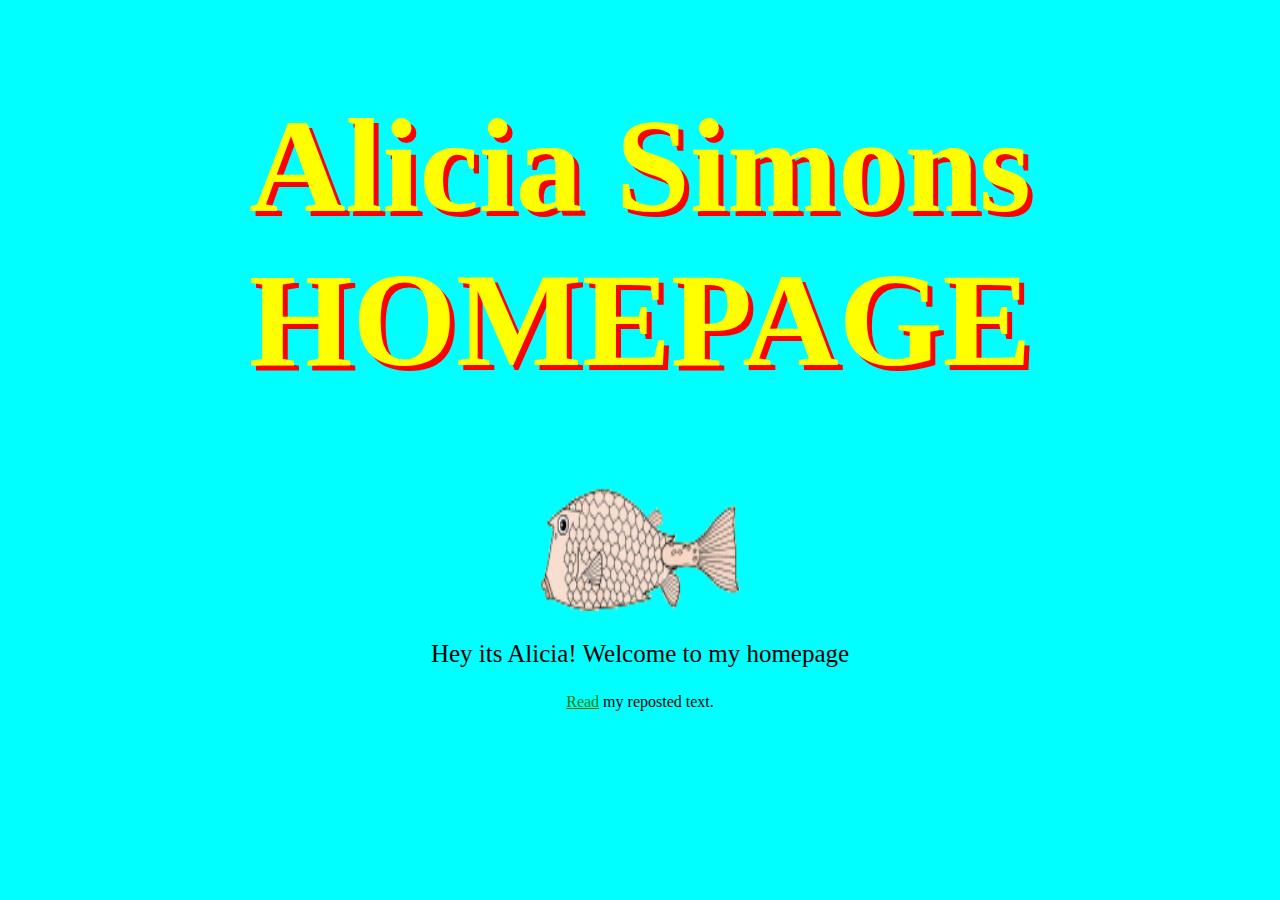
==== index.html @ ec8de92f "first time uploading" ====
<!DOCTYPE html>
<html>
  <head>
    <meta charset="utf-8">
    <title>Alicia's Homepage</title>

    <link rel="stylesheet" href="css/style.css">



  </head>
  <body>
    <h1>Alicia Simons HOMEPAGE</h1>
    <img src=images/fish.gif
    width="200
" height="124">


    <p> Hey its Alicia! Welcome to my homepage </p>

    <a href="1_repost/repost.html">Read</a> my reposted text.


  </body>
</html>
---- css/style.css ----
body {
  background-color:  aqua;
  text-align: center;
}

h1 {
  font-size:100pt;
  text-shadow: 5px 5px #ff0000;
  color:yellow;
}

p {
  font-size: 25px;
}

a {
  color:green;
}
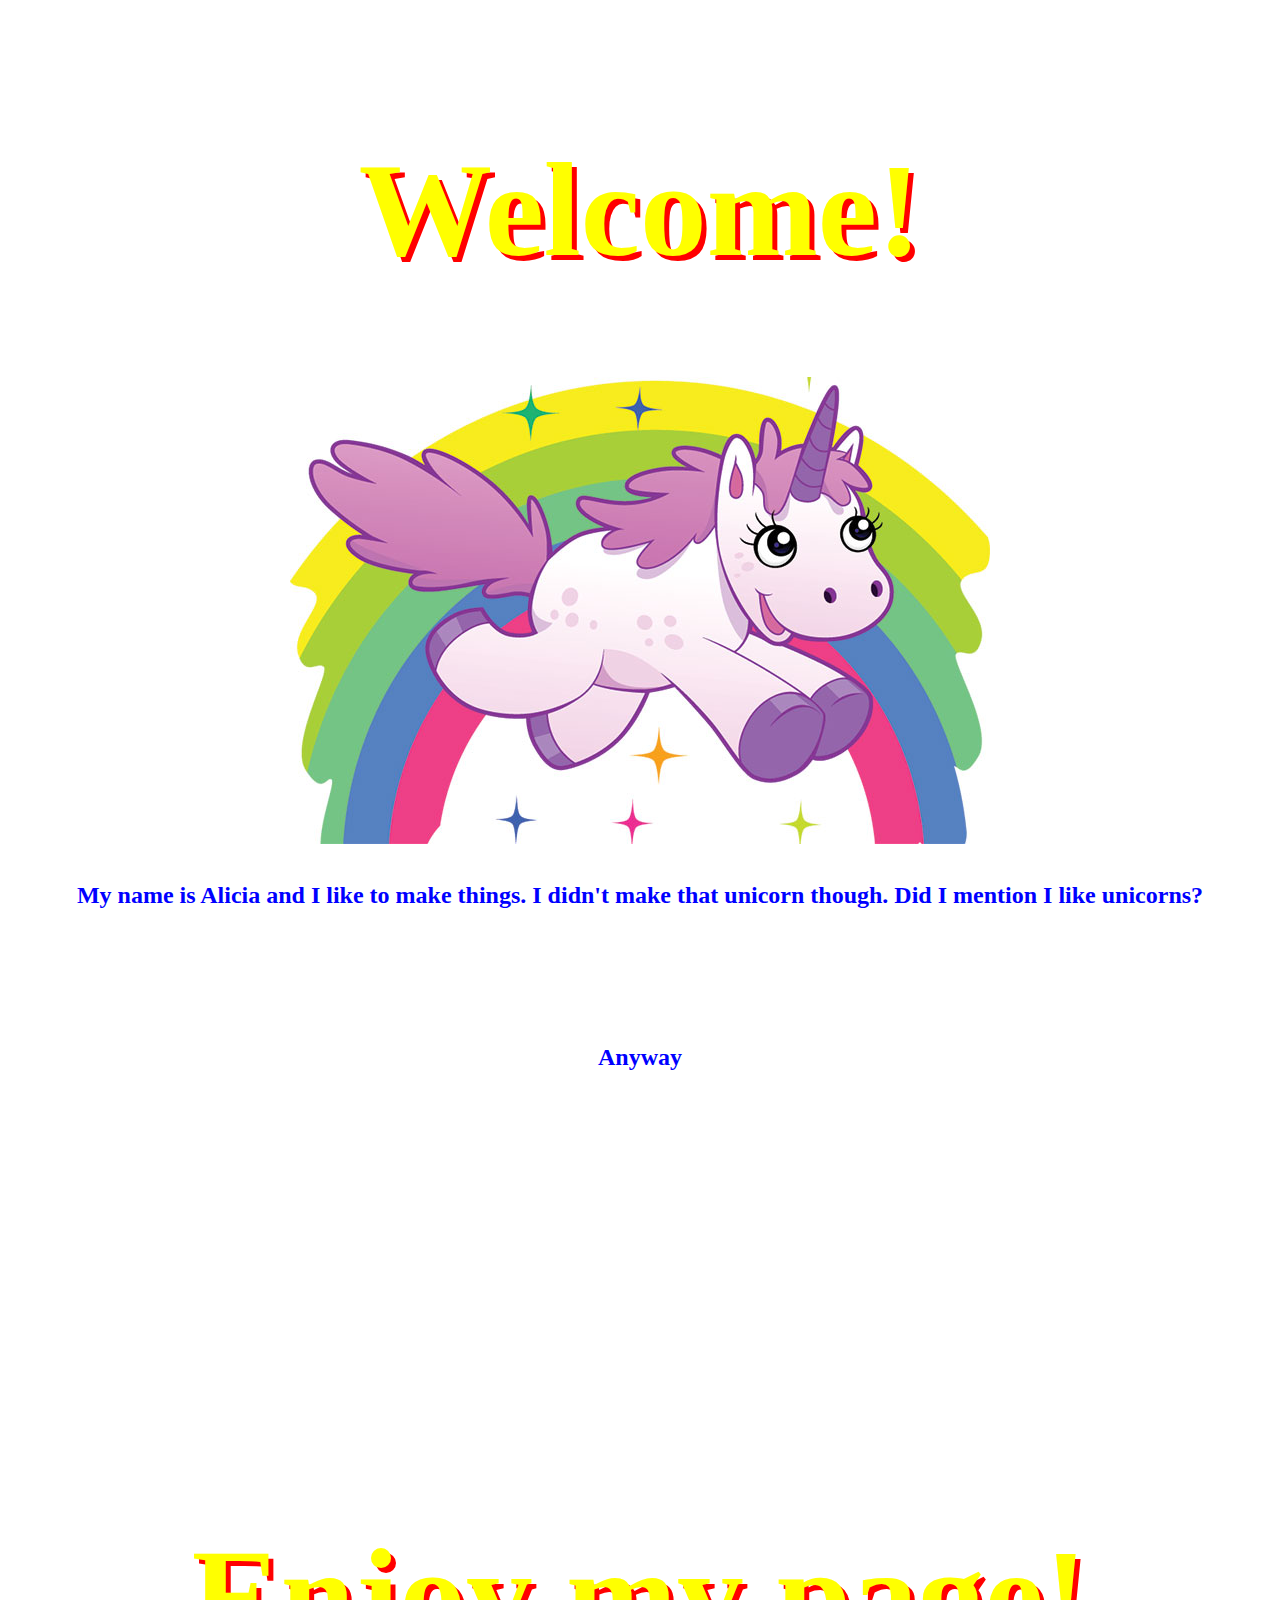
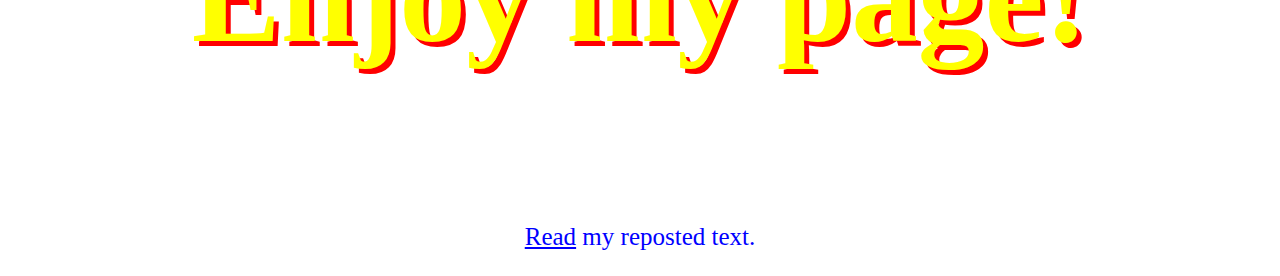
==== commit cc89f3c5: "updating links" ====
--- a/index.html
+++ b/index.html
@@ -10,16 +10,52 @@
 
   </head>
   <body>
-    <h1>Alicia Simons HOMEPAGE</h1>
-    <img src=images/fish.gif
-    width="200
-" height="124">
+    <br>
+    <br>
+    <h1> Welcome! </h1>
 
 
-    <p> Hey its Alicia! Welcome to my homepage </p>
+<img src="images/rainbowunicorn.jpg" align="middle" >
+
+<br>
+<br>
+
+<h2> My name is Alicia and I like to make things. I didn't make that unicorn though. Did I mention I like unicorns?
+  <br>
+  <br>
+  <br>
+  <br>
+  <br>
+  <br>
+  Anyway
+
+  <br>
+  <br>
+  <br>
+</h2>
+
+<p>
+  <br>
+  <br>
+  <br>
+  <br>
+  <br>
+  <br>
+  <br>
+  <br>
+  <br>
+  <br>
+
+<h1>  Enjoy my page! </h1>
+
+  <br>
+  <br>
+
+</p>
+<p>
 
     <a href="1_repost/repost.html">Read</a> my reposted text.
-
+</p>
 
   </body>
 </html>
--- a/css/style.css
+++ b/css/style.css
@@ -1,5 +1,5 @@
 body {
-  background-color:  aqua;
+  background-color:  white;
   text-align: center;
 }
 
@@ -7,12 +7,37 @@
   font-size:100pt;
   text-shadow: 5px 5px #ff0000;
   color:yellow;
+  font-style: helvetica;
+}
+
+h2  {
+
+  font-size: 35;
+  color: blue;
+
+
+}
+
+h3 {
+
+font-size; 45;
+color: blue;
+}
+
+
+h4 {
+
+font-size: 55
+color: blue;
 }
 
 p {
   font-size: 25px;
+  font-style: helvetica;
+  color: blue;
+
 }
 
 a {
-  color:green;
+  color:blue;
 }
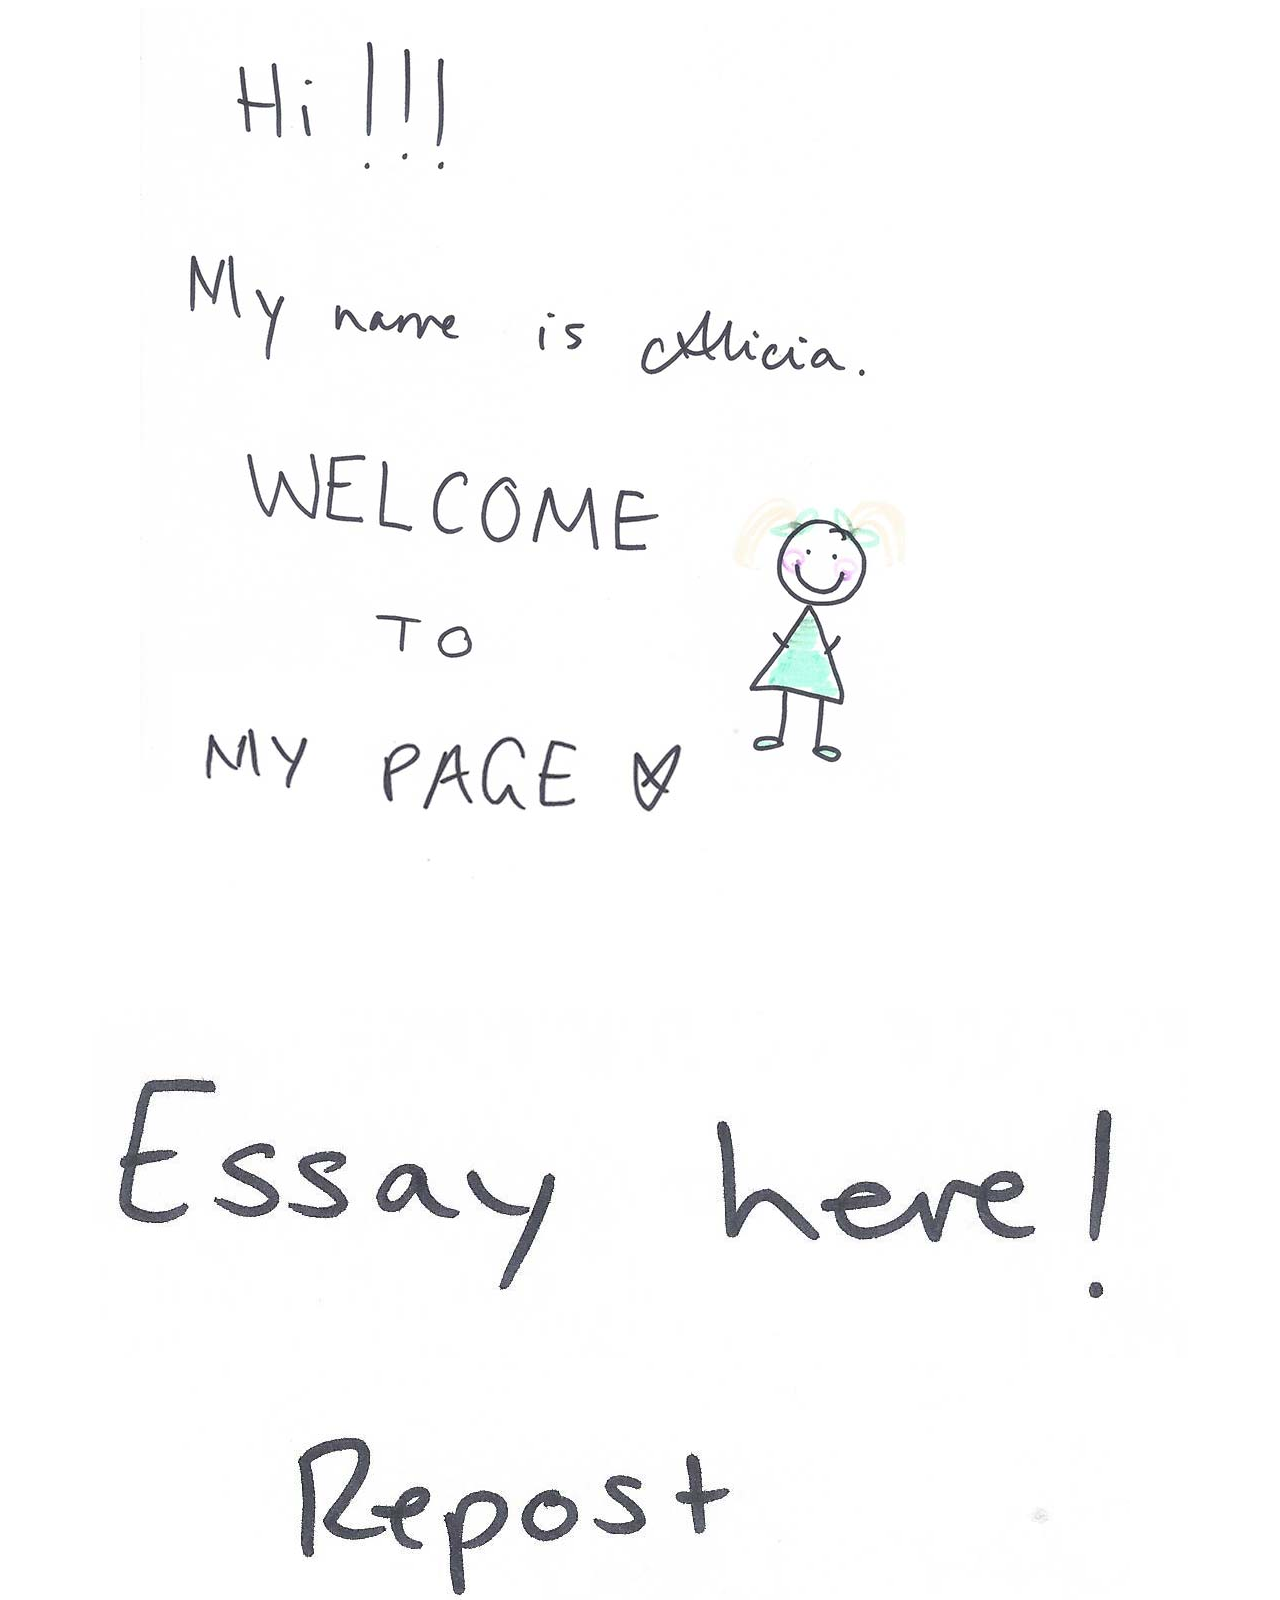
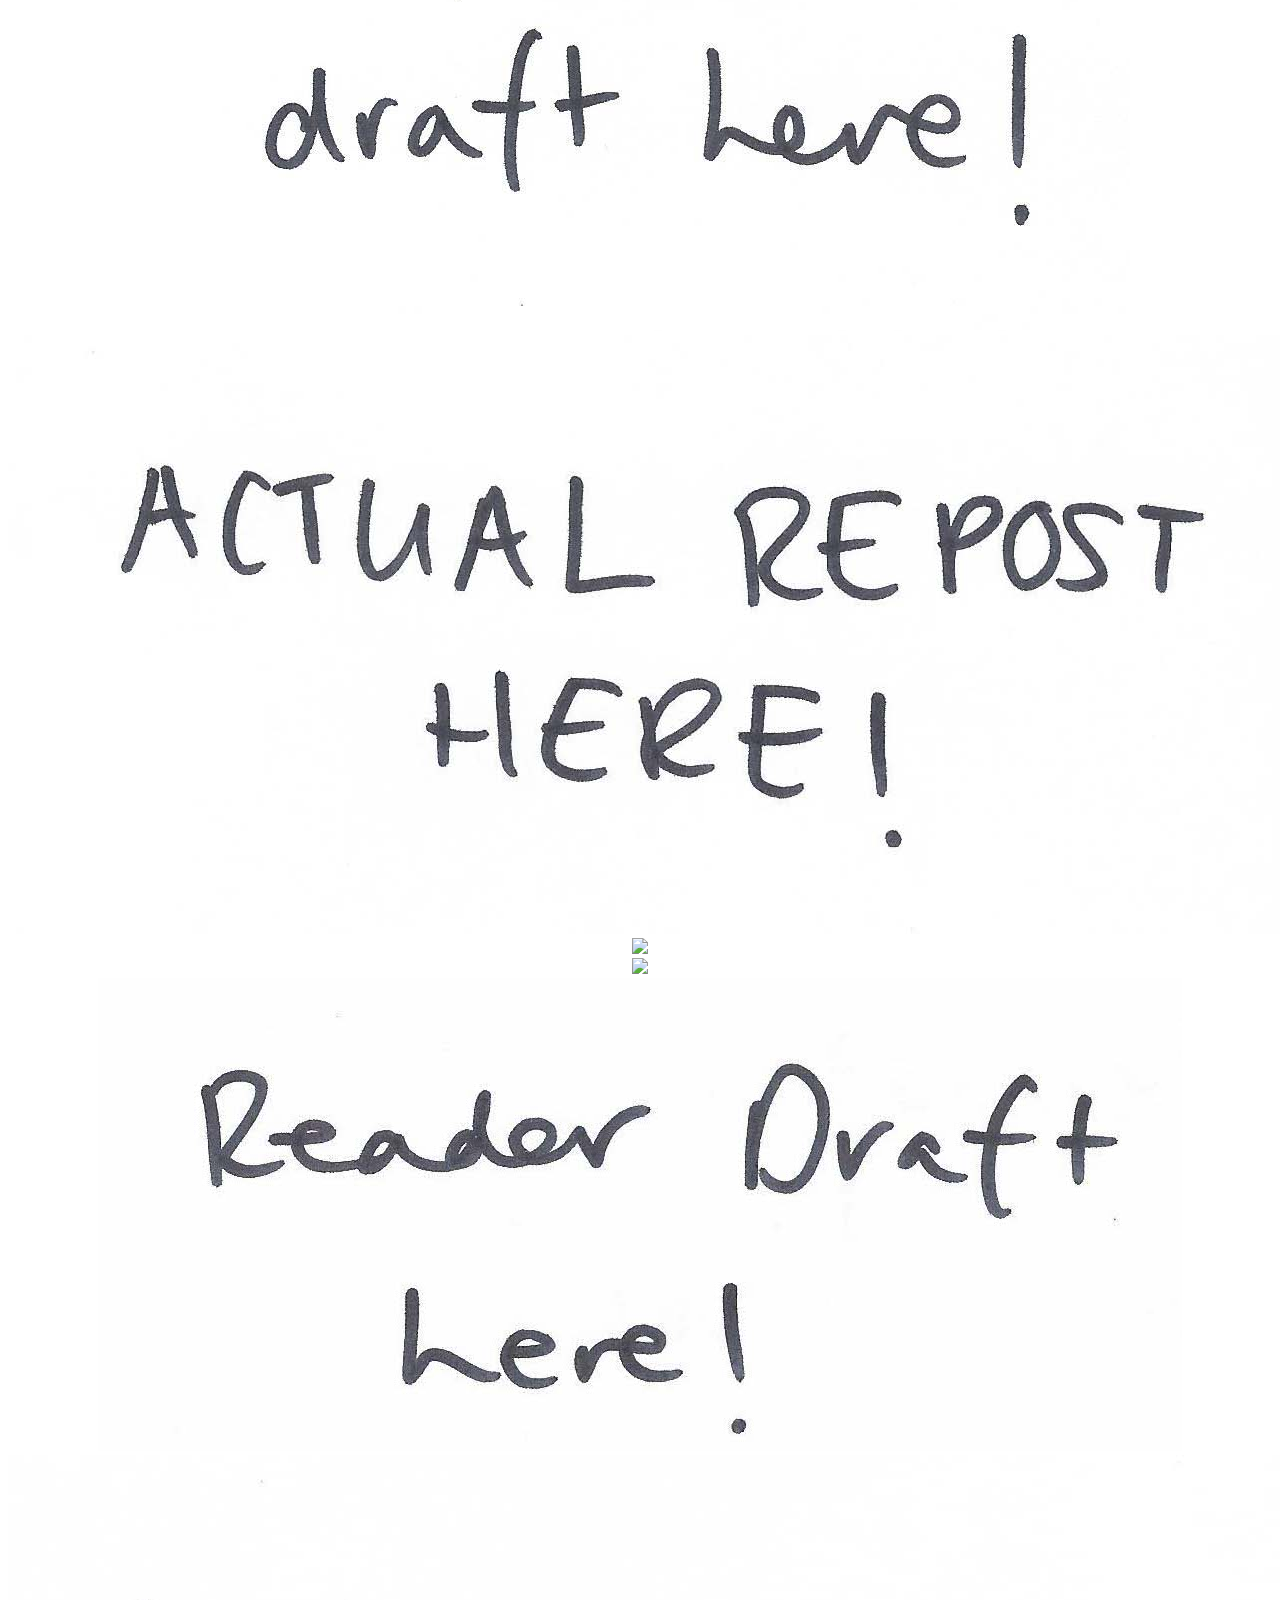
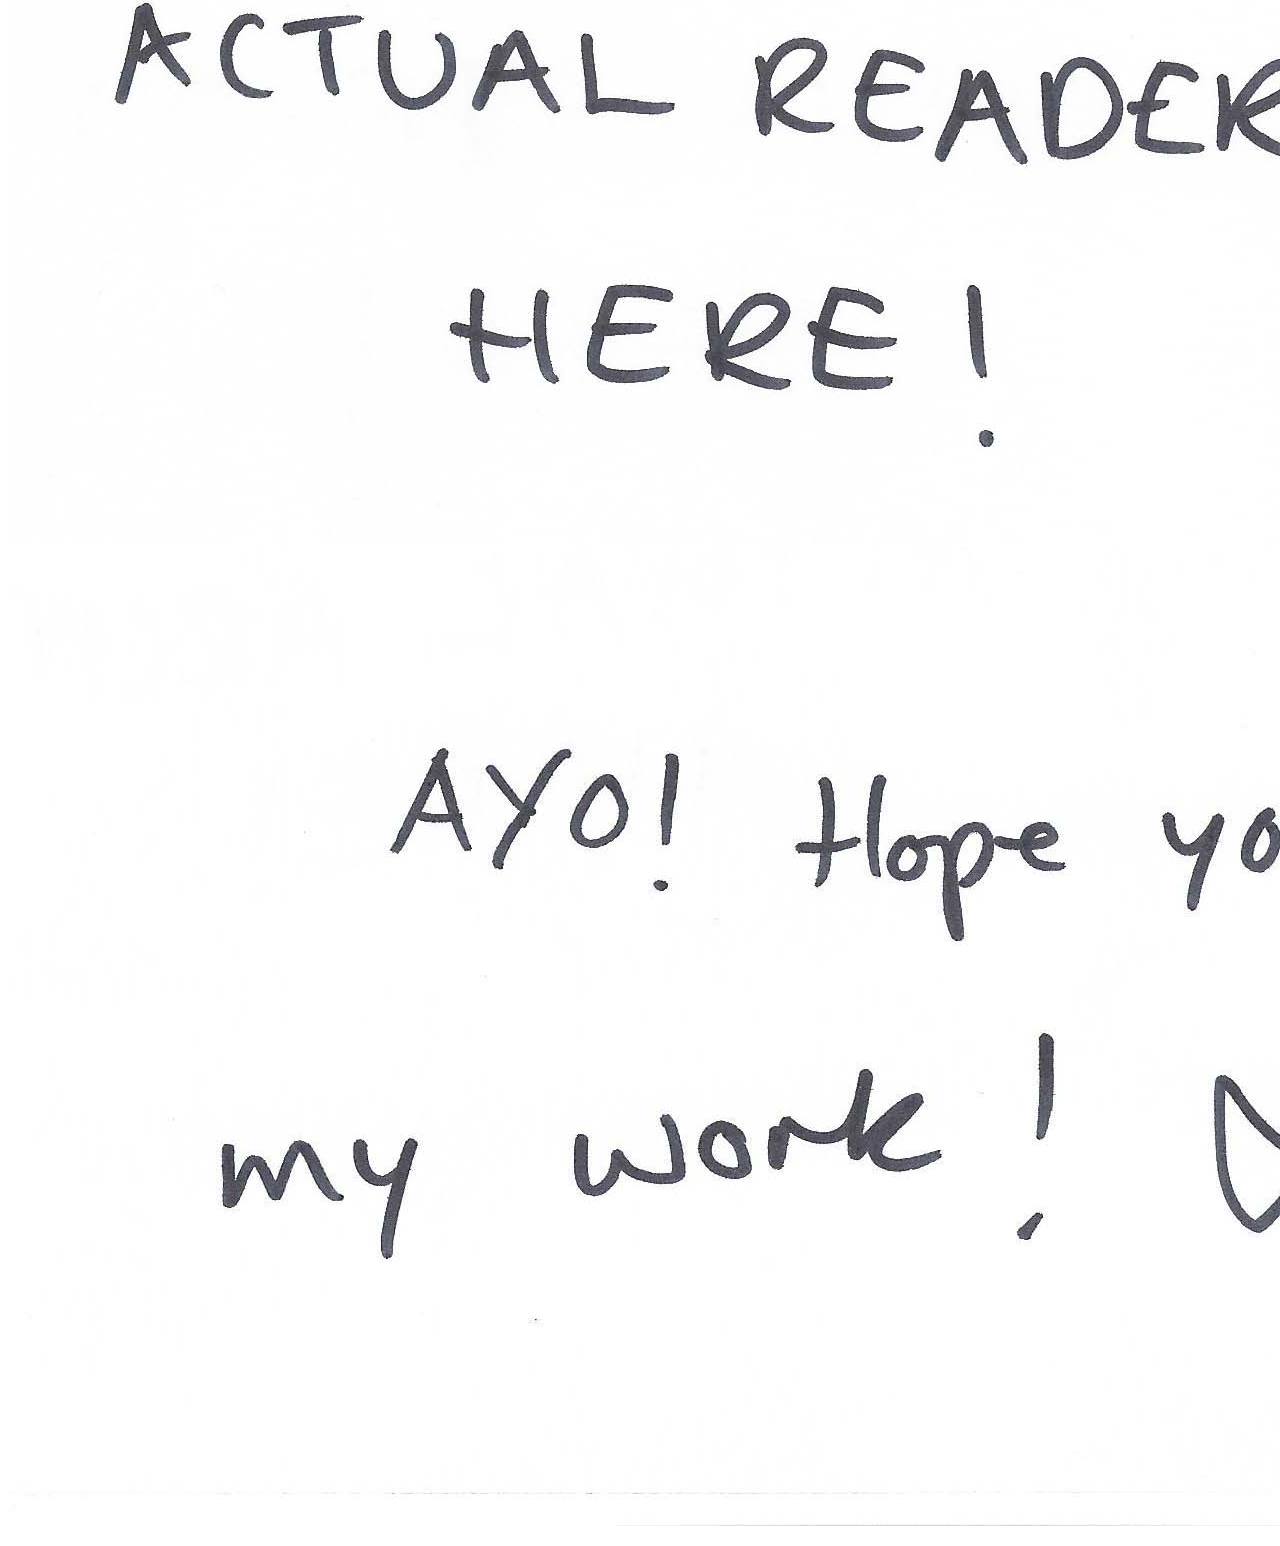
==== commit 8d4641bf: "Add files via upload" ====
--- a/index.html
+++ b/index.html
@@ -8,53 +8,113 @@
 
 
 
-  </head>
+
   <body>
-    <br>
-    <br>
-    <h1> Welcome! </h1>
 
 
-<img src="images/rainbowunicorn.jpg" align="middle" >
+<div class="home">
 
-<br>
-<br>
 
-<h2> My name is Alicia and I like to make things. I didn't make that unicorn though. Did I mention I like unicorns?
-  <br>
-  <br>
-  <br>
-  <br>
-  <br>
-  <br>
-  Anyway
+<img src="images/home.jpg" align="middle" >
 
-  <br>
-  <br>
-  <br>
-</h2>
+</div>
 
-<p>
-  <br>
-  <br>
-  <br>
-  <br>
-  <br>
-  <br>
-  <br>
-  <br>
-  <br>
-  <br>
 
-<h1>  Enjoy my page! </h1>
 
-  <br>
-  <br>
+<div class="essay">
+  <a href="2_essay/index.html">
+    <img src="images/essay.jpg"> </a>
 
-</p>
-<p>
+</div>
 
-    <a href="1_repost/repost.html">Read</a> my reposted text.
+
+
+
+
+
+
+<div class="repostdraft">
+  <a href="https://www.youtube.com/watch?v=-ul8UrEUuLo">
+  <img src="images/repostdraft.jpg"> </a>
+</div>
+
+
+
+
+<div class="actualrepost">
+
+
+  <a href="https://youtu.be/OYkQxewJ-58">
+  <img src="images/actualrepost.jpg"> </a>
+</div>
+
+
+
+<div class="archivedraft">
+
+  <a href="4_archivedraft/index.html">
+
+  <img src="images/archivedraft/index.html.jpg"> </a>
+
+</div>
+
+
+
+
+<div class="archive">
+
+
+    <a href="5_finaldraftarchive/index.html">
+  <img src="images/archive/index.html.jpg"> </a>
+</div>
+
+
+
+
+
+<div class="readerdraft">
+<a href="7_readerdraft/index.html">
+  <img src="images/readerdraft.jpg"> </a>
+</div>
+
+
+
+
+
+<div class="actualreader">
+  <a href="last/index.html">
+  <img src="images/actualreader.jpg"> </a>
+</div>
+
+
+
+
+
+
+
+
+
+<div class="comment"><a href="http:/instagram.com/selnea">
+  <img src="images/comment.jpg"> </a>
+</div>
+
+
+
+
+
+
+
+
+
+
+
+
+
+
+
+
+
+
 </p>
 
   </body>
--- a/css/style.css
+++ b/css/style.css
@@ -3,41 +3,53 @@
   text-align: center;
 }
 
-h1 {
-  font-size:100pt;
-  text-shadow: 5px 5px #ff0000;
-  color:yellow;
-  font-style: helvetica;
-}
+.home{
 
-h2  {
 
-  font-size: 35;
-  color: blue;
+
+
+.essay{
+
 
 
 }
 
-h3 {
 
-font-size; 45;
-color: blue;
+.repostresearch{
+
 }
 
 
-h4 {
-
-font-size: 55
-color: blue;
-}
-
-p {
-  font-size: 25px;
-  font-style: helvetica;
-  color: blue;
+.repostdraft{
 
 }
 
-a {
-  color:blue;
+.actualrepost{
+
 }
+
+.archivedraft{
+
+}
+
+
+.archive{
+
+}
+
+.readerresearch{
+
+}
+
+.readerdraft{
+
+}
+
+.actualreader{
+
+
+}
+
+.comment{
+
+}
